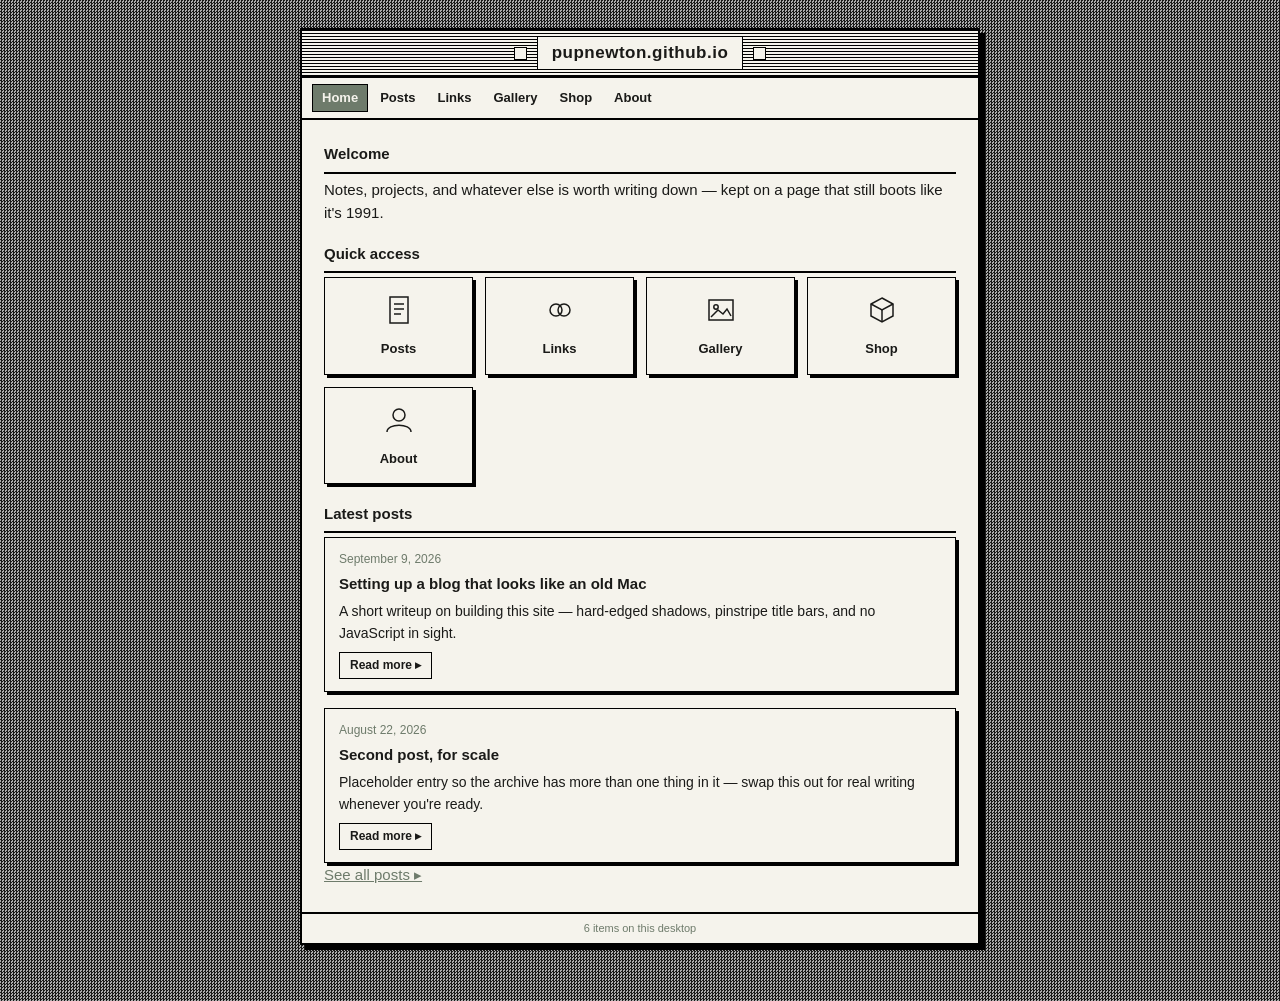
==== index.html @ 4fba7368 "First Commit" ====
<!DOCTYPE html>
<html lang="en">
<head>
  <meta charset="UTF-8" />
  <meta name="viewport" content="width=device-width, initial-scale=1" />
  <title>pupnewton</title>
  <link rel="stylesheet" href="assets/css/style.css" />
</head>
<body>
  <div class="screen">

    <div class="title-bar">
      <span class="box" aria-hidden="true"></span>
      <h1>pupnewton.github.io</h1>
      <span class="box" aria-hidden="true"></span>
    </div>

    <nav class="menu-bar" aria-label="Primary">
      <a href="index.html" class="active" aria-current="page">Home</a>
      <a href="posts.html">Posts</a>
      <a href="links.html">Links</a>
      <a href="gallery.html">Gallery</a>
      <a href="shop.html">Shop</a>
      <a href="about.html">About</a>
    </nav>

    <main class="pane">

      <section id="welcome">
        <h2>Welcome</h2>
        <p>Notes, projects, and whatever else is worth writing down — kept on a page that still boots like it's 1991.</p>
      </section>

      <section id="shortcuts">
        <h2>Quick access</h2>
        <div class="shortcuts">

          <a class="shortcut" href="posts.html">
            <svg width="36" height="36" viewBox="0 0 36 36" aria-hidden="true">
              <rect x="9" y="5" width="18" height="26" fill="none" stroke="#1A1A18" stroke-width="1.5"/>
              <line x1="13" y1="12" x2="23" y2="12" stroke="#1A1A18" stroke-width="1.5"/>
              <line x1="13" y1="17" x2="23" y2="17" stroke="#1A1A18" stroke-width="1.5"/>
              <line x1="13" y1="22" x2="20" y2="22" stroke="#1A1A18" stroke-width="1.5"/>
            </svg>
            <span class="label">Posts</span>
          </a>

          <a class="shortcut" href="links.html">
            <svg width="36" height="36" viewBox="0 0 36 36" aria-hidden="true">
              <circle cx="14" cy="18" r="6" fill="none" stroke="#1A1A18" stroke-width="1.5"/>
              <circle cx="22" cy="18" r="6" fill="none" stroke="#1A1A18" stroke-width="1.5"/>
            </svg>
            <span class="label">Links</span>
          </a>

          <a class="shortcut" href="gallery.html">
            <svg width="36" height="36" viewBox="0 0 36 36" aria-hidden="true">
              <rect x="6" y="8" width="24" height="20" fill="none" stroke="#1A1A18" stroke-width="1.5"/>
              <circle cx="13" cy="15" r="2.2" fill="none" stroke="#1A1A18" stroke-width="1.5"/>
              <path d="M8 25 L15 18 L20 22 L24 17 L28 24" fill="none" stroke="#1A1A18" stroke-width="1.5"/>
            </svg>
            <span class="label">Gallery</span>
          </a>

          <a class="shortcut" href="shop.html">
            <svg width="36" height="36" viewBox="0 0 36 36" aria-hidden="true">
              <path d="M18 6 L29 12 V24 L18 30 L7 24 V12 Z" fill="none" stroke="#1A1A18" stroke-width="1.5"/>
              <path d="M7 12 L18 18 L29 12" fill="none" stroke="#1A1A18" stroke-width="1.5"/>
              <line x1="18" y1="18" x2="18" y2="30" stroke="#1A1A18" stroke-width="1.5"/>
            </svg>
            <span class="label">Shop</span>
          </a>

          <a class="shortcut" href="about.html">
            <svg width="36" height="36" viewBox="0 0 36 36" aria-hidden="true">
              <circle cx="18" cy="13" r="6" fill="none" stroke="#1A1A18" stroke-width="1.5"/>
              <path d="M6 30 C6 21 30 21 30 30" fill="none" stroke="#1A1A18" stroke-width="1.5"/>
            </svg>
            <span class="label">About</span>
          </a>

        </div>
      </section>

      <section id="latest">
        <h2>Latest posts</h2>

        <article class="post-entry">
          <span class="date">September 9, 2026</span>
          <h3><a href="post.html">Setting up a blog that looks like an old Mac</a></h3>
          <p class="excerpt">A short writeup on building this site — hard-edged shadows, pinstripe title bars, and no JavaScript in sight.</p>
          <a class="read-more" href="post.html">Read more ▸</a>
        </article>

        <article class="post-entry">
          <span class="date">August 22, 2026</span>
          <h3><a href="post.html">Second post, for scale</a></h3>
          <p class="excerpt">Placeholder entry so the archive has more than one thing in it — swap this out for real writing whenever you're ready.</p>
          <a class="read-more" href="post.html">Read more ▸</a>
        </article>

        <p><a href="posts.html">See all posts ▸</a></p>
      </section>

    </main>

    <div class="status-bar">6 items on this desktop</div>

  </div>
</body>
</html>
---- assets/css/style.css ----
/* ============================================================
   pupnewton.github.io — retro System 6/7 theme
   Self-contained: no external fonts, images, or CDN dependencies.
   ============================================================ */

:root {
  --paper: #F5F3EC;      /* warm off-white "screen" */
  --ink: #1A1A18;        /* warm near-black */
  --chrome: #000000;     /* hard borders */
  --sage: #6E7B6B;       /* muted Newton-green accent */
  --desktop: #ADADAD;    /* dithered grey desktop */
  --shadow-offset: 5px;
}

* { box-sizing: border-box; }

html, body {
  margin: 0;
  padding: 0;
}

body {
  font-family: Geneva, Verdana, "Segoe UI", sans-serif;
  font-size: 15px;
  line-height: 1.55;
  color: var(--ink);
  background-color: var(--desktop);
  /* classic 50% dither pattern instead of a flat fill */
  background-image:
    repeating-conic-gradient(
      var(--ink) 0% 25%, transparent 0% 50%
    );
  background-size: 3px 3px;
  min-height: 100vh;
  padding: 28px 16px 56px;
}

/* ---------- desktop frame / "window" ---------- */

.screen {
  max-width: 680px;
  margin: 0 auto;
  background: var(--paper);
  border: 2px solid var(--chrome);
  box-shadow: var(--shadow-offset) var(--shadow-offset) 0 0 var(--chrome);
}

/* ---------- title bar (banner) ---------- */

.title-bar {
  display: flex;
  align-items: center;
  justify-content: center;
  gap: 10px;
  padding: 6px 10px;
  border-bottom: 2px solid var(--chrome);
  background-image: repeating-linear-gradient(
    var(--chrome) 0px, var(--chrome) 1px,
    var(--paper) 1px, var(--paper) 3px
  );
}

.title-bar .box {
  width: 13px;
  height: 13px;
  background: var(--paper);
  border: 1.5px solid var(--chrome);
  flex: 0 0 auto;
}

.title-bar h1 {
  margin: 0;
  font-size: 17px;
  font-weight: 700;
  letter-spacing: 0.5px;
  background: var(--paper);
  border: 1.5px solid var(--chrome);
  padding: 3px 14px;
  white-space: nowrap;
  overflow: hidden;
  text-overflow: ellipsis;
}

.title-bar a {
  color: var(--ink);
  text-decoration: none;
}

/* ---------- menu / nav strip ---------- */

.menu-bar {
  display: flex;
  gap: 2px;
  border-bottom: 2px solid var(--chrome);
  padding: 6px 10px;
  background: var(--paper);
}

.menu-bar a {
  color: var(--ink);
  text-decoration: none;
  font-size: 13px;
  font-weight: 700;
  padding: 3px 9px;
  border: 1px solid transparent;
}

.menu-bar a:hover,
.menu-bar a:focus-visible {
  border: 1px solid var(--chrome);
  background: var(--ink);
  color: var(--paper);
  outline: none;
}

.menu-bar a.active {
  border: 1px solid var(--chrome);
  background: var(--sage);
  color: var(--paper);
}

/* ---------- content pane ---------- */

.pane {
  padding: 22px 22px 26px;
}

.pane > * + * {
  margin-top: 18px;
}

h2 {
  font-size: 15px;
  font-weight: 700;
  text-transform: none;
  margin: 0 0 4px;
  padding-bottom: 6px;
  border-bottom: 2px solid var(--chrome);
}

p { margin: 0; }

a { color: var(--sage); }
a:hover { color: var(--ink); }

/* ---------- shortcut tiles (landing page) ---------- */

.shortcuts {
  display: grid;
  grid-template-columns: repeat(auto-fit, minmax(120px, 1fr));
  gap: 12px;
}

.shortcut {
  display: block;
  text-decoration: none;
  color: var(--ink);
  border: 1.5px solid var(--chrome);
  box-shadow: 3px 3px 0 0 var(--chrome);
  padding: 14px 10px;
  text-align: center;
  background: var(--paper);
}

.shortcut:hover {
  background: var(--ink);
  color: var(--paper);
}

.shortcut:hover svg * {
  stroke: var(--paper);
}

.shortcut svg {
  display: block;
  margin: 0 auto 8px;
}

.shortcut .label {
  font-size: 13px;
  font-weight: 700;
}

/* ---------- links list ---------- */

.link-entry {
  border: 1.5px solid var(--chrome);
  padding: 10px 14px;
}

.link-entry + .link-entry { margin-top: 10px; }

.link-entry a {
  font-weight: 700;
  color: var(--ink);
  text-decoration: none;
}

.link-entry a:hover { text-decoration: underline; }

.link-entry .note {
  display: block;
  font-size: 13px;
  color: var(--sage);
  margin-top: 2px;
}

/* ---------- gallery grid ---------- */

.gallery-grid {
  display: grid;
  grid-template-columns: repeat(auto-fit, minmax(130px, 1fr));
  gap: 12px;
}

.gallery-item {
  border: 1.5px solid var(--chrome);
  box-shadow: 3px 3px 0 0 var(--chrome);
  background: var(--paper);
}

.gallery-item .thumb {
  aspect-ratio: 1 / 1;
  border-bottom: 1.5px solid var(--chrome);
  display: flex;
  align-items: center;
  justify-content: center;
  background: repeating-conic-gradient(var(--ink) 0% 25%, transparent 0% 50%);
  background-size: 6px 6px;
}

.gallery-item .thumb svg { background: var(--paper); padding: 10px; }

.gallery-item .caption {
  font-size: 12px;
  padding: 6px 8px;
  text-align: center;
}

/* ---------- placeholder / coming-soon notice ---------- */

.notice {
  border: 1.5px dashed var(--chrome);
  padding: 14px;
  font-size: 13px;
  color: var(--sage);
}

/* ---------- shop grid ---------- */

.shop-grid {
  display: grid;
  grid-template-columns: repeat(auto-fit, minmax(180px, 1fr));
  gap: 14px;
}

.product-card {
  display: block;
  text-decoration: none;
  color: var(--ink);
  border: 1.5px solid var(--chrome);
  box-shadow: 3px 3px 0 0 var(--chrome);
  background: var(--paper);
}

.product-card .thumb {
  aspect-ratio: 1 / 1;
  border-bottom: 1.5px solid var(--chrome);
  display: flex;
  align-items: center;
  justify-content: center;
  background: repeating-conic-gradient(var(--ink) 0% 25%, transparent 0% 50%);
  background-size: 6px 6px;
}

.product-card .thumb img {
  width: 70%;
  height: 70%;
  object-fit: contain;
  background: var(--paper);
  padding: 8px;
}

.product-card .info {
  padding: 10px 12px;
}

.product-card .info .name {
  font-weight: 700;
  font-size: 14px;
  display: block;
}

.product-card .info .price {
  font-size: 13px;
  color: var(--sage);
  display: block;
  margin-top: 2px;
}

.product-card .badge {
  display: inline-block;
  font-size: 10px;
  font-weight: 700;
  text-transform: uppercase;
  letter-spacing: 0.5px;
  border: 1px solid var(--chrome);
  padding: 1px 6px;
  margin-top: 6px;
}

/* ---------- customizer ---------- */

.customizer {
  display: grid;
  grid-template-columns: minmax(200px, 300px) 1fr;
  gap: 20px;
}

@media (max-width: 560px) {
  .customizer { grid-template-columns: 1fr; }
}

.stage-wrap {
  border: 1.5px solid var(--chrome);
  box-shadow: 3px 3px 0 0 var(--chrome);
  background: repeating-conic-gradient(var(--ink) 0% 25%, transparent 0% 50%);
  background-size: 6px 6px;
  padding: 10px;
}

.stage {
  position: relative;
  width: 100%;
  aspect-ratio: 1 / 1;
  background: var(--paper);
}

.stage img.layer {
  position: absolute;
  inset: 0;
  width: 100%;
  height: 100%;
}

.controls .component-group {
  border: 1.5px solid var(--chrome);
  padding: 10px 12px;
}

.controls .component-group + .component-group {
  margin-top: 12px;
}

.controls .component-group h3 {
  margin: 0 0 8px;
  font-size: 13px;
  font-weight: 700;
}

.swatch-row {
  display: flex;
  flex-wrap: wrap;
  gap: 8px;
}

.swatch {
  width: 26px;
  height: 26px;
  border: 1.5px solid var(--chrome);
  padding: 0;
  cursor: pointer;
}

.swatch[aria-pressed="true"] {
  outline: 2px solid var(--sage);
  outline-offset: 2px;
}

.summary-box {
  border: 1.5px solid var(--chrome);
  padding: 10px 12px;
  margin-top: 16px;
  font-size: 13px;
}

.summary-box .summary-line {
  color: var(--sage);
}

.request-btn {
  display: inline-block;
  margin-top: 12px;
  font-size: 13px;
  font-weight: 700;
  text-decoration: none;
  color: var(--ink);
  background: var(--paper);
  border: 1.5px solid var(--chrome);
  padding: 6px 16px;
  box-shadow: 2px 2px 0 0 var(--chrome);
}

.request-btn:hover { background: var(--ink); color: var(--paper); }

/* ---------- post list ---------- */

.post-entry {
  border: 1.5px solid var(--chrome);
  padding: 12px 14px;
  box-shadow: 3px 3px 0 0 var(--chrome);
}

.post-entry + .post-entry {
  margin-top: 16px;
}

.post-entry .date {
  display: block;
  font-size: 12px;
  color: var(--sage);
  margin-bottom: 3px;
}

.post-entry h3 {
  margin: 0 0 6px;
  font-size: 15px;
}

.post-entry h3 a {
  color: var(--ink);
  text-decoration: none;
}

.post-entry h3 a:hover { text-decoration: underline; }

.post-entry .excerpt {
  font-size: 14px;
  margin-bottom: 8px;
}

.read-more {
  display: inline-block;
  font-size: 12px;
  font-weight: 700;
  text-decoration: none;
  border: 1.5px solid var(--chrome);
  padding: 3px 10px;
  color: var(--ink);
  background: var(--paper);
}

.read-more:hover {
  background: var(--ink);
  color: var(--paper);
}

/* ---------- single post ---------- */

.post-meta {
  font-size: 12px;
  color: var(--sage);
}

.post-body {
  font-size: 15px;
}

.post-body p + p { margin-top: 14px; }

.back-link {
  display: inline-block;
  font-size: 13px;
  font-weight: 700;
  text-decoration: none;
  border: 1.5px solid var(--chrome);
  padding: 4px 10px;
  color: var(--ink);
}

.back-link:hover { background: var(--ink); color: var(--paper); }

/* ---------- footer / status bar ---------- */

.status-bar {
  border-top: 2px solid var(--chrome);
  padding: 6px 12px;
  font-size: 11px;
  color: var(--sage);
  text-align: center;
  background: var(--paper);
}

/* ---------- 404 dialog ---------- */

.dialog-wrap {
  display: flex;
  align-items: center;
  justify-content: center;
  min-height: calc(100vh - 56px);
}

.dialog {
  max-width: 380px;
  width: 100%;
  background: var(--paper);
  border: 2px solid var(--chrome);
  box-shadow: var(--shadow-offset) var(--shadow-offset) 0 0 var(--chrome);
}

.dialog .title-bar h1 { font-size: 13px; }

.dialog-body {
  padding: 22px 20px;
  display: flex;
  gap: 16px;
  align-items: flex-start;
}

.dialog-body svg { flex: 0 0 auto; margin-top: 2px; }

.dialog-body .msg p { margin: 0 0 6px; font-size: 13px; }
.dialog-body .msg p.headline { font-weight: 700; font-size: 14px; }

.dialog-actions {
  border-top: 2px solid var(--chrome);
  padding: 12px 20px;
  display: flex;
  justify-content: flex-end;
}

.dialog-actions a {
  font-size: 13px;
  font-weight: 700;
  text-decoration: none;
  color: var(--ink);
  background: var(--paper);
  border: 1.5px solid var(--chrome);
  padding: 5px 16px;
  box-shadow: 2px 2px 0 0 var(--chrome);
}

.dialog-actions a:hover { background: var(--ink); color: var(--paper); }

/* ---------- focus visibility ---------- */

a:focus-visible, .read-more:focus-visible, .back-link:focus-visible {
  outline: 2px solid var(--sage);
  outline-offset: 2px;
}

/* ---------- reduced motion / small screens ---------- */

@media (prefers-reduced-motion: reduce) {
  * { transition: none !important; }
}

@media (max-width: 480px) {
  body { padding: 14px 8px 40px; }
  .title-bar h1 { font-size: 14px; padding: 3px 8px; }
  .pane { padding: 16px 14px 20px; }
}
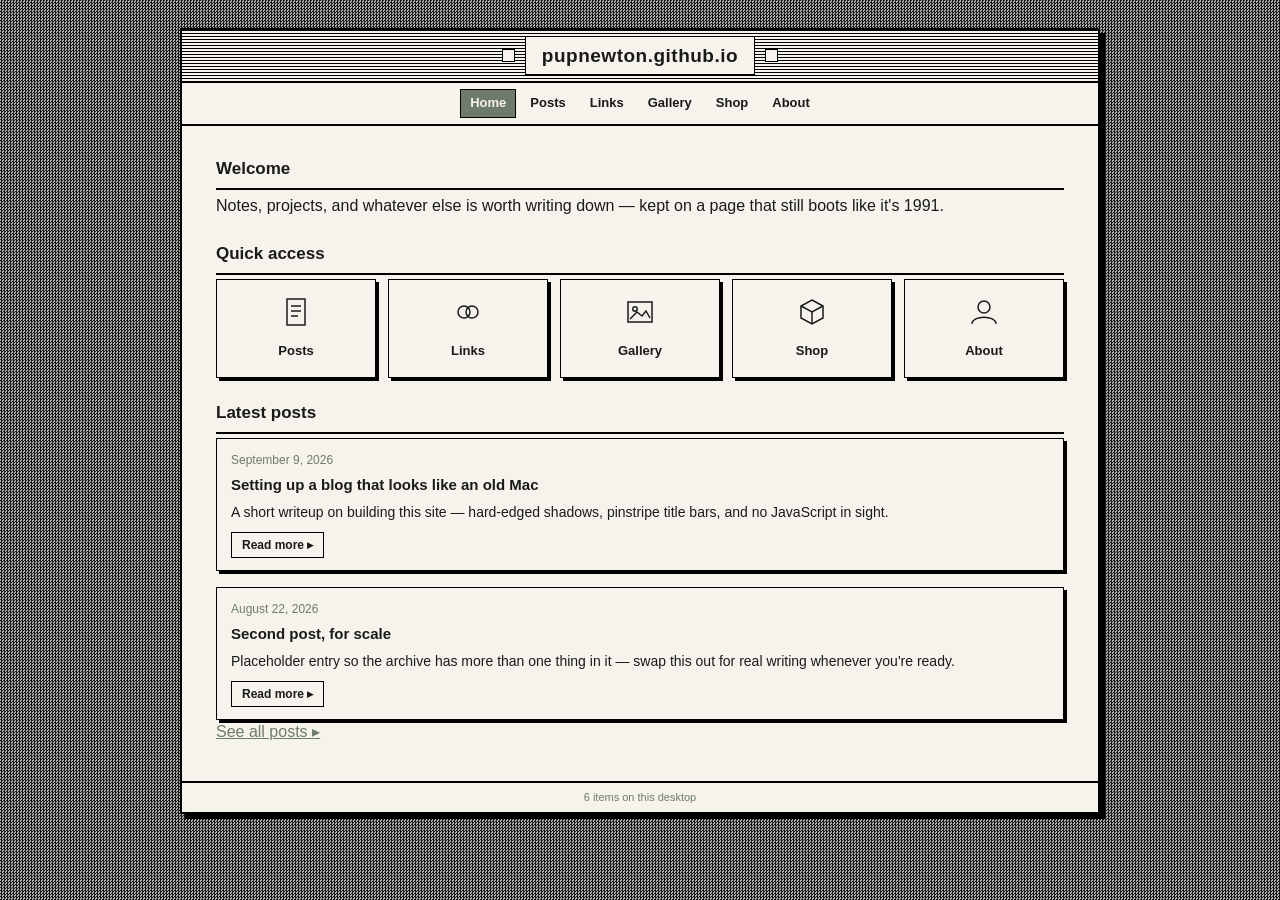
==== commit 8aa3b30f: "Better handling of posts" ====
--- a/index.html
+++ b/index.html
@@ -85,19 +85,7 @@
       <section id="latest">
         <h2>Latest posts</h2>
 
-        <article class="post-entry">
-          <span class="date">September 9, 2026</span>
-          <h3><a href="post.html">Setting up a blog that looks like an old Mac</a></h3>
-          <p class="excerpt">A short writeup on building this site — hard-edged shadows, pinstripe title bars, and no JavaScript in sight.</p>
-          <a class="read-more" href="post.html">Read more ▸</a>
-        </article>
-
-        <article class="post-entry">
-          <span class="date">August 22, 2026</span>
-          <h3><a href="post.html">Second post, for scale</a></h3>
-          <p class="excerpt">Placeholder entry so the archive has more than one thing in it — swap this out for real writing whenever you're ready.</p>
-          <a class="read-more" href="post.html">Read more ▸</a>
-        </article>
+        <div id="posts-list-root" data-limit="2"></div>
 
         <p><a href="posts.html">See all posts ▸</a></p>
       </section>
@@ -107,5 +95,8 @@
     <div class="status-bar">6 items on this desktop</div>
 
   </div>
+
+  <script src="assets/js/posts-index.js"></script>
+  <script src="assets/js/posts-list.js"></script>
 </body>
 </html>
--- a/assets/css/style.css
+++ b/assets/css/style.css
@@ -38,7 +38,7 @@
 /* ---------- desktop frame / "window" ---------- */
 
 .screen {
-  max-width: 680px;
+  max-width: min(920px, 90vw);
   margin: 0 auto;
   background: var(--paper);
   border: 2px solid var(--chrome);
@@ -90,7 +90,9 @@
 
 .menu-bar {
   display: flex;
-  gap: 2px;
+  flex-wrap: wrap;
+  gap: 2px 4px;
+  justify-content: center;
   border-bottom: 2px solid var(--chrome);
   padding: 6px 10px;
   background: var(--paper);
@@ -560,3 +562,11 @@
   .title-bar h1 { font-size: 14px; padding: 3px 8px; }
   .pane { padding: 16px 14px 20px; }
 }
+
+@media (min-width: 900px) {
+  body { font-size: 16px; }
+  .title-bar h1 { font-size: 19px; padding: 4px 16px; }
+  .pane { padding: 30px 34px 36px; }
+  .pane > * + * { margin-top: 22px; }
+  h2 { font-size: 17px; }
+}
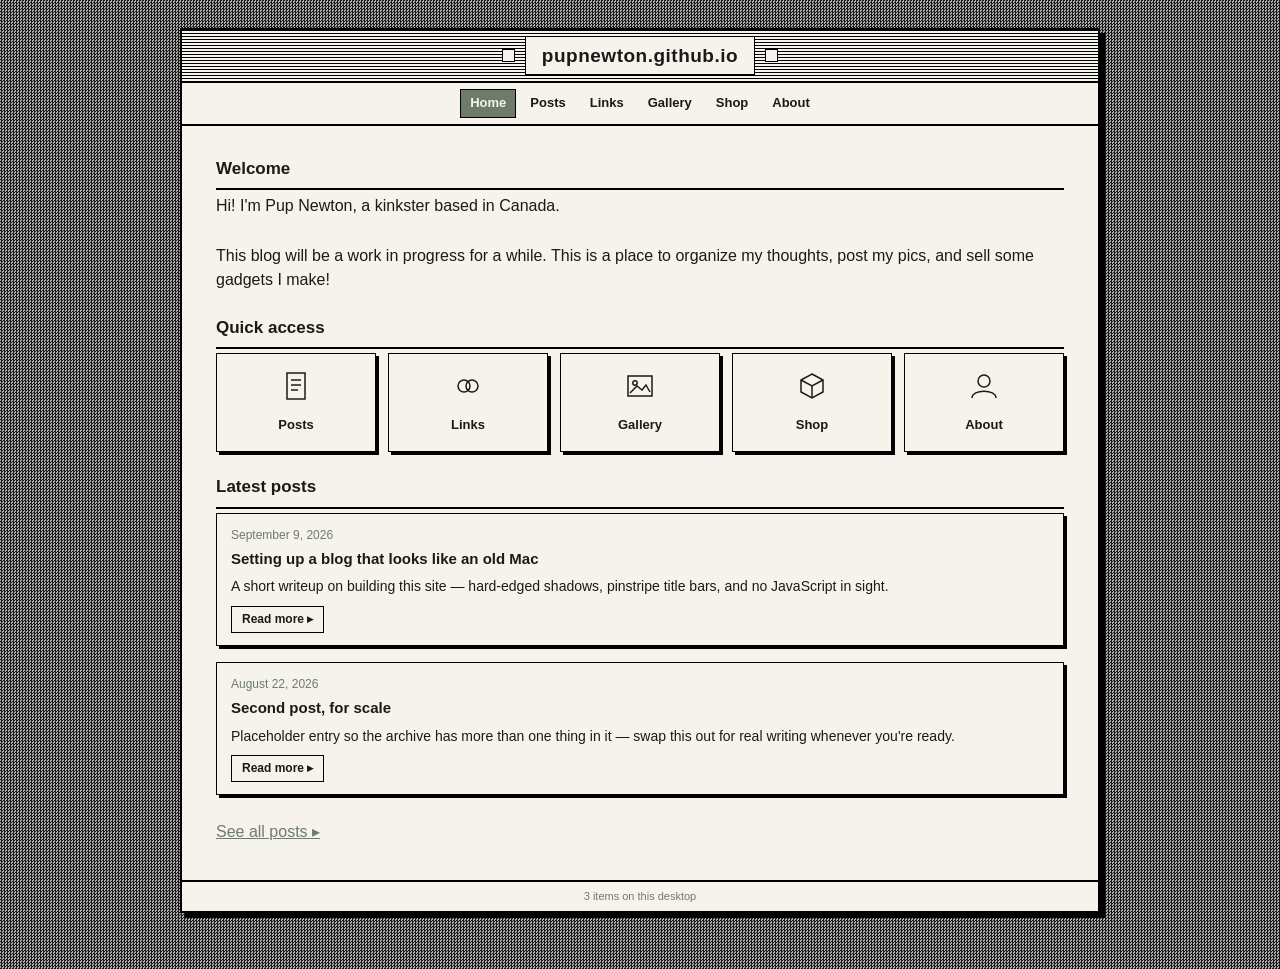
==== commit 41c8a19f: "Formatting changes" ====
--- a/index.html
+++ b/index.html
@@ -28,7 +28,9 @@
 
       <section id="welcome">
         <h2>Welcome</h2>
-        <p>Notes, projects, and whatever else is worth writing down — kept on a page that still boots like it's 1991.</p>
+        <p>Hi! I'm Pup Newton, a kinkster based in Canada.</p>
+        <br>
+        <p>This blog will be a work in progress for a while. This is a place to organize my thoughts, post my pics, and sell some gadgets I make!</p>
       </section>
 
       <section id="shortcuts">
@@ -87,12 +89,13 @@
 
         <div id="posts-list-root" data-limit="2"></div>
 
+        <br>
         <p><a href="posts.html">See all posts ▸</a></p>
       </section>
 
     </main>
 
-    <div class="status-bar">6 items on this desktop</div>
+    <div class="status-bar">3 items on this desktop</div>
 
   </div>
 
